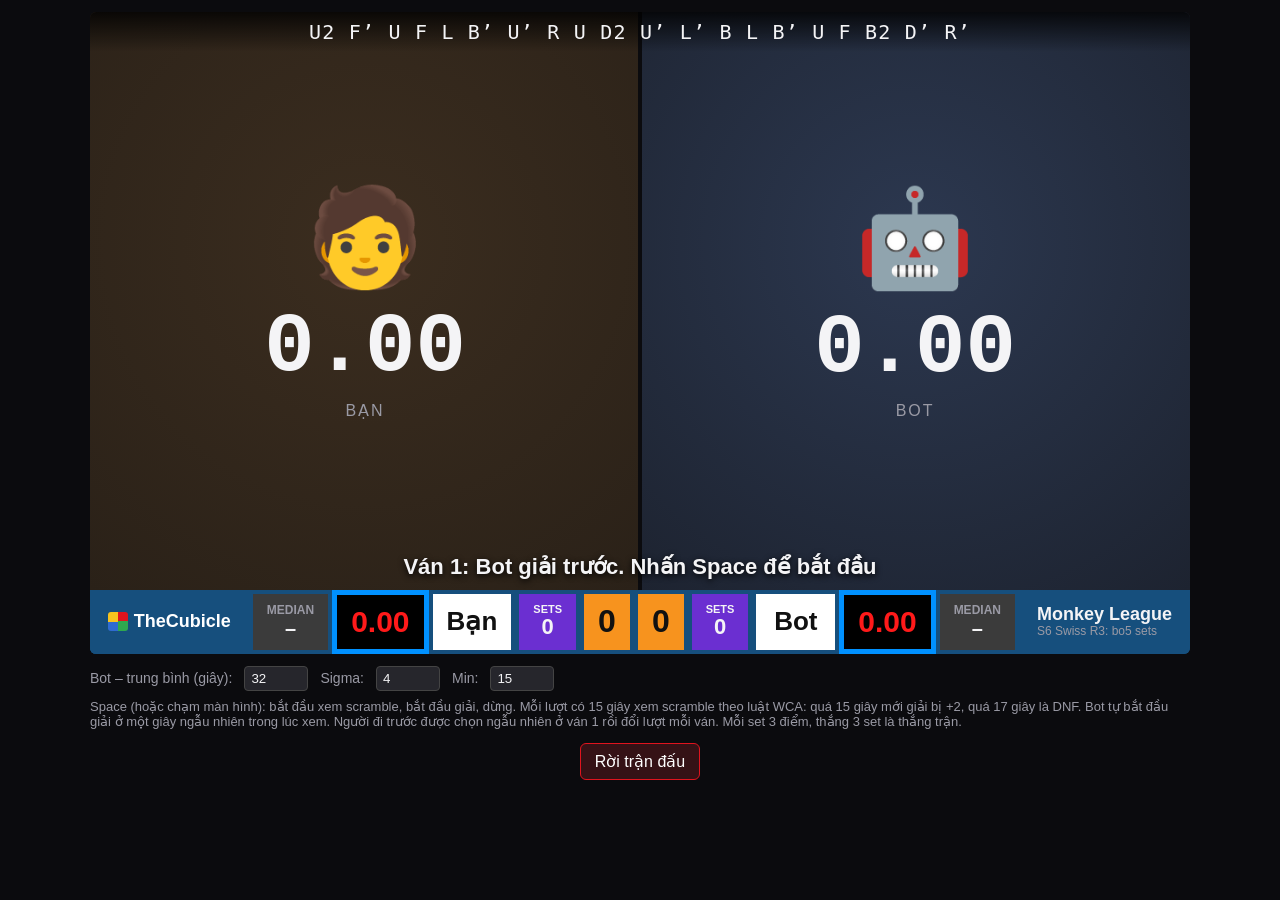
==== versusbot.html @ abfd4c19 "myRubik" ====
<!DOCTYPE html>
<html lang="vi">

<head>
  <meta charset="utf-8">
  <meta name="viewport" content="width=device-width, initial-scale=1, viewport-fit=cover">
  <title>Monkey League – Rubik vs Bot</title>
  <link rel="stylesheet" href="styles.css">
</head>

<body>
  <div class="wrap">
    <div class="stage" id="stage">
      <div class="side p">
        <div class="avatar">🧑</div>
        <div class="big" id="bigP">0.00</div>
        <div class="tag" id="tagP">Bạn</div>
      </div>
      <div class="side b">
        <div class="avatar">🤖</div>
        <div class="big" id="bigB">0.00</div>
        <div class="tag" id="tagB">Bot</div>
      </div>
      <div class="divider"></div>
      <div class="scramble" id="scr"></div>
      <div class="msg" id="msg"></div>
    </div>
    <div class="bar">
      <div class="logo"><i></i>TheCubicle</div>
      <div class="med">MEDIAN<b id="medP">–</b></div>
      <div class="time" id="timeP">0.00</div>
      <div class="name">Bạn</div>
      <div class="sets">SETS<b id="setP">0</b></div>
      <div class="pts" id="ptsP">0</div>
      <div class="pts" id="ptsB">0</div>
      <div class="sets">SETS<b id="setB">0</b></div>
      <div class="name">Bot</div>
      <div class="time" id="timeB">0.00</div>
      <div class="med">MEDIAN<b id="medB">–</b></div>
      <div class="info">Monkey League<small>S6 Swiss R3: bo5 sets</small></div>
    </div>
    <div class="cfg">
      Bot – trung bình (giây): <input id="mean" type="number" value="32" min="5" step="0.5">
      Sigma: <input id="sigma" type="number" value="4" min="0.5" step="0.5">
      Min: <input id="min" type="number" value="15" min="5" step="0.5">
    </div>
    <div class="hint">Space (hoặc chạm màn hình): bắt đầu xem scramble, bắt đầu giải, dừng. Mỗi lượt có 15 giây xem
      scramble theo luật WCA: quá 15 giây mới giải bị +2, quá 17 giây là DNF. Bot tự bắt đầu giải ở một giây ngẫu nhiên
      trong lúc xem. Người đi trước được chọn ngẫu nhiên ở ván 1 rồi đổi lượt mỗi ván. Mỗi set 3 điểm, thắng 3 set là
      thắng trận.</div>
    <div class="leave-match">
      <button class="leave-button" id="leaveMatch" type="button">Rời trận đấu</button>
    </div>
  </div>

  <script src="script.js"></script>
</body>

</html>
---- styles.css ----
:root {
  color-scheme: dark;
  --bg: #0b0b0e;
  --panel1: #2a2118;
  --panel2: #1d2330;
  --red: #e0141e;
  --purple: #6b2fd1;
  --orange: #f7931e;
  --bar: #164f7d;
  --box: #26262c;
  --text: #f4f4f6;
  --muted: #9a9aa5;
  box-sizing: border-box;
  padding-top: env(safe-area-inset-top, 0px);
  padding-bottom: env(safe-area-inset-bottom, 0px);
}

html {
  scroll-padding-top: env(safe-area-inset-top, 0px)
}

* {
  box-sizing: border-box
}

body {
  margin: 0;
  background: var(--bg);
  color: var(--text);
  font-family: "Segoe UI", Roboto, Arial, sans-serif;
  display: flex;
  flex-direction: column;
  align-items: center;
  min-height: 100vh;
  padding: 12px
}

.wrap {
  width: 100%;
  max-width: 1100px
}

.stage {
  position: relative;
  display: grid;
  grid-template-columns: 1fr 1fr;
  aspect-ratio: 16/8.4;
  border-radius: 6px 6px 0 0;
  overflow: hidden;
  cursor: pointer;
  user-select: none
}

.side {
  display: flex;
  flex-direction: column;
  align-items: center;
  justify-content: center;
  gap: 6px
}

.side.p {
  background: radial-gradient(circle at 50% 40%, #3b2d1f, var(--panel1))
}

.side.b {
  background: radial-gradient(circle at 50% 40%, #2c3850, var(--panel2))
}

.avatar {
  font-size: clamp(40px, 9vw, 96px)
}

.big {
  font-family: Consolas, "Courier New", monospace;
  font-weight: 700;
  font-size: clamp(32px, 8vw, 84px)
}

.tag {
  color: var(--muted);
  font-size: clamp(11px, 1.6vw, 16px);
  letter-spacing: .12em;
  text-transform: uppercase
}

.divider {
  position: absolute;
  left: 50%;
  top: 0;
  bottom: 0;
  width: 4px;
  background: var(--bg);
  transform: translateX(-50%)
}

.scramble {
  position: absolute;
  top: 0;
  left: 0;
  right: 0;
  padding: 8px 14px;
  text-align: center;
  background: linear-gradient(#000c, #0000);
  font-family: Consolas, monospace;
  font-size: clamp(11px, 2vw, 20px);
  letter-spacing: .06em
}

.msg {
  position: absolute;
  left: 0;
  right: 0;
  bottom: 10px;
  text-align: center;
  font-weight: 700;
  font-size: clamp(13px, 2.2vw, 22px);
  text-shadow: 0 2px 6px #000
}

.bar {
  display: flex;
  align-items: stretch;
  height: clamp(44px, 7vw, 64px);
  background: var(--bar);
  border-radius: 0 0 6px 6px;
  overflow: hidden;
  font-weight: 700
}

.bar>div {
  display: flex;
  align-items: center;
  justify-content: center;
  padding: 0 clamp(6px, 1.2vw, 14px);
  border: 4px solid #164f7d
}

.logo {
  background: #164f7d;
  color: #ffffff;
  font-size: clamp(11px, 1.8vw, 18px);
  gap: 6px
}

.logo i {
  width: 1.1em;
  height: 1.1em;
  background: conic-gradient(#e0141e 0 25%, #2fa84f 0 50%, #2f6bd1 0 75%, #f7c31e 0);
  border-radius: 3px
}

.med {
  flex-direction: column;
  background: #3b3b3b;
  font-size: clamp(9px, 1.2vw, 12px);
  color: var(--muted);
  line-height: 1.1
}

.med b {
  color: var(--text);
  font-size: clamp(13px, 2vw, 20px)
}

.time {
  background: #000;
  color: #ff1a1a;
  font-size: clamp(16px, 3vw, 30px);
  min-width: clamp(52px, 8vw, 68px);
  padding: 0 clamp(2px, 0.5vw, 6px);
  border: 5px solid rgb(0, 145, 255) !important;
}

.name {
  background: #fff;
  color: #111;
  flex: 1;
  font-size: clamp(14px, 2.4vw, 26px)
}

.sets {
  background: var(--purple);
  flex-direction: column;
  font-size: clamp(8px, 1.1vw, 11px);
  line-height: 1.1
}

.sets b {
  font-size: clamp(14px, 2.2vw, 22px)
}

.pts {
  background: var(--orange);
  color: #111;
  font-size: clamp(18px, 3.2vw, 32px);
  min-width: clamp(30px, 4.5vw, 50px)
}

.info {
  flex-direction: column;
  align-items: flex-start !important;
  font-size: clamp(11px, 1.8vw, 18px);
  line-height: 1.15;
  text-align: left;
  min-width: clamp(90px, 16vw, 170px)
}

.info small {
  font-weight: 400;
  color: var(--muted);
  font-size: clamp(8px, 1.2vw, 12px)
}

.cfg {
  margin-top: 12px;
  display: flex;
  flex-wrap: wrap;
  gap: 12px;
  align-items: center;
  color: var(--muted);
  font-size: 14px
}

.cfg input {
  width: 64px;
  background: var(--box);
  color: var(--text);
  border: 1px solid #444;
  border-radius: 4px;
  padding: 4px 6px
}

.hint {
  margin-top: 8px;
  color: var(--muted);
  font-size: 13px
}

.leave-match {
  display: flex;
  justify-content: center;
  margin-top: 14px
}

.leave-button {
  border: 1px solid #e0141e;
  border-radius: 6px;
  padding: 8px 14px;
  background: #351216;
  color: #fff;
  font: inherit;
  cursor: pointer
}

.leave-button:hover {
  background: #57171d
}
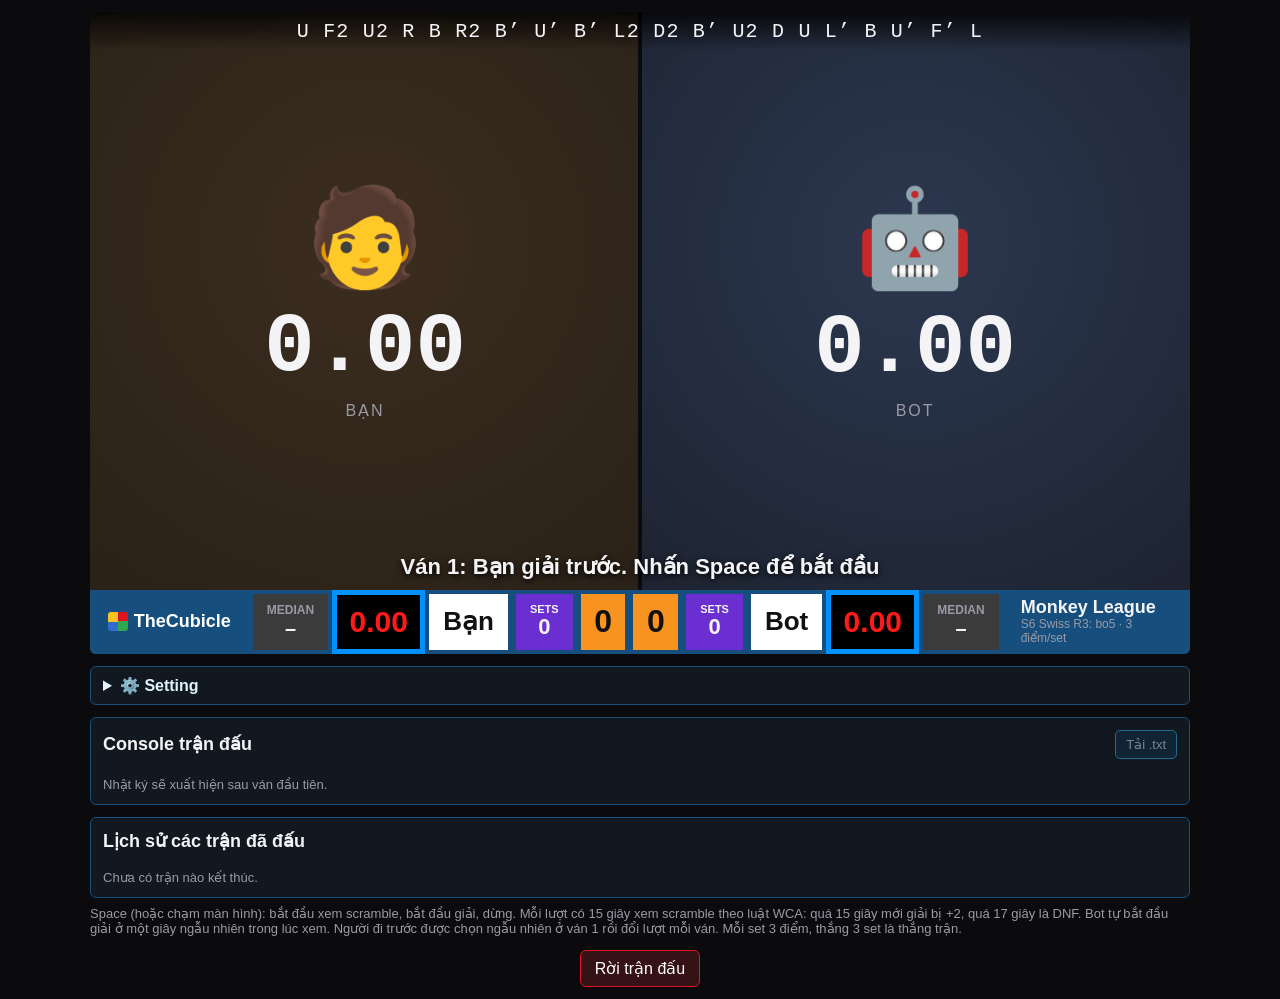
==== commit c58476f3: "myRubik" ====
--- a/versusbot.html
+++ b/versusbot.html
@@ -27,23 +27,51 @@
     </div>
     <div class="bar">
       <div class="logo"><i></i>TheCubicle</div>
-      <div class="med">MEDIAN<b id="medP">–</b></div>
+      <div class="med" id="medCellP">MEDIAN<b id="medP">–</b></div>
       <div class="time" id="timeP">0.00</div>
       <div class="name">Bạn</div>
-      <div class="sets">SETS<b id="setP">0</b></div>
+      <div class="sets" id="setsCellP">SETS<b id="setP">0</b></div>
       <div class="pts" id="ptsP">0</div>
       <div class="pts" id="ptsB">0</div>
-      <div class="sets">SETS<b id="setB">0</b></div>
+      <div class="sets" id="setsCellB">SETS<b id="setB">0</b></div>
       <div class="name">Bot</div>
       <div class="time" id="timeB">0.00</div>
-      <div class="med">MEDIAN<b id="medB">–</b></div>
-      <div class="info">Monkey League<small>S6 Swiss R3: bo5 sets</small></div>
+      <div class="med" id="medCellB">MEDIAN<b id="medB">–</b></div>
+      <div class="info">Monkey League<small id="matchFormat">S6 Swiss R3: bo5 sets</small></div>
     </div>
-    <div class="cfg">
-      Bot – trung bình (giây): <input id="mean" type="number" value="32" min="5" step="0.5">
-      Sigma: <input id="sigma" type="number" value="4" min="0.5" step="0.5">
-      Min: <input id="min" type="number" value="15" min="5" step="0.5">
-    </div>
+    <details class="settings">
+      <summary>⚙️ Setting</summary>
+      <div class="settings-content">
+        <div class="cfg">
+          <label for="mean">Bot – trung bình (giây):</label>
+          <input id="mean" type="number" value="32" min="5" step="0.5">
+          <label for="sigma">Sigma:</label>
+          <input id="sigma" type="number" value="4" min="0.5" step="0.5">
+          <label for="min">Min:</label>
+          <input id="min" type="number" value="15" min="5" step="0.5">
+          <label for="pointsToWin">Điểm để thắng một set:</label>
+          <input id="pointsToWin" type="number" value="3" min="1" step="1">
+          <label for="setsToWin">Sets để thắng trận:</label>
+          <input id="setsToWin" type="number" value="3" min="1" step="1">
+        </div>
+        <p class="settings-note" id="settingsNote">Luật mới áp dụng từ trận tiếp theo.</p>
+        <p class="settings-error" id="settingsError" role="status" hidden></p>
+      </div>
+    </details>
+    <section class="match-console" aria-labelledby="matchConsoleHeading">
+      <div class="panel-heading">
+        <h2 id="matchConsoleHeading">Console trận đấu</h2>
+        <button class="console-download" id="downloadLog" type="button" disabled>Tải .txt</button>
+      </div>
+      <pre class="match-log" id="matchLog" aria-live="polite"></pre>
+      <p class="log-empty" id="logEmpty">Nhật ký sẽ xuất hiện sau ván đầu tiên.</p>
+    </section>
+    <section class="match-history" aria-labelledby="matchHistoryHeading">
+      <h2 id="matchHistoryHeading">Lịch sử các trận đã đấu</h2>
+      <ol class="match-history-list" id="matchHistoryList"></ol>
+      <p class="history-empty" id="historyEmpty">Chưa có trận nào kết thúc.</p>
+      <p class="history-error" id="historyError" role="status" hidden></p>
+    </section>
     <div class="hint">Space (hoặc chạm màn hình): bắt đầu xem scramble, bắt đầu giải, dừng. Mỗi lượt có 15 giây xem
       scramble theo luật WCA: quá 15 giây mới giải bị +2, quá 17 giây là DNF. Bot tự bắt đầu giải ở một giây ngẫu nhiên
       trong lúc xem. Người đi trước được chọn ngẫu nhiên ở ván 1 rồi đổi lượt mỗi ván. Mỗi set 3 điểm, thắng 3 set là
@@ -52,6 +80,14 @@
       <button class="leave-button" id="leaveMatch" type="button">Rời trận đấu</button>
     </div>
   </div>
+  <div class="orientation-notice" id="orientationNotice" hidden>
+    <div class="orientation-card">
+      <div class="orientation-icon" aria-hidden="true">↻</div>
+      <h1>Hãy xoay điện thoại nằm ngang</h1>
+      <p id="orientationStatus">Monkey League cần màn hình ngang để hiển thị đầy đủ.</p>
+      <button id="enableLandscape" type="button">Thử khóa màn hình ngang</button>
+    </div>
+  </div>
 
   <script src="script.js"></script>
 </body>
--- a/styles.css
+++ b/styles.css
@@ -212,8 +212,127 @@
   font-size: clamp(8px, 1.2vw, 12px)
 }
 
+.match-console,
+.match-history {
+  margin-top: 12px;
+  padding: 12px;
+  border: 1px solid #164f7d;
+  border-radius: 6px;
+  background: #111820
+}
+
+.panel-heading {
+  display: flex;
+  align-items: center;
+  justify-content: space-between;
+  gap: 12px
+}
+
+.panel-heading h2,
+.match-history h2 {
+  margin: 0;
+  font-size: clamp(14px, 2vw, 18px)
+}
+
+.console-download {
+  border: 1px solid #38bdf8;
+  border-radius: 5px;
+  padding: 6px 10px;
+  background: #123047;
+  color: #e0f2fe;
+  font: inherit;
+  font-size: 13px;
+  cursor: pointer
+}
+
+.console-download:disabled {
+  cursor: not-allowed;
+  opacity: .5
+}
+
+.match-log {
+  max-height: 300px;
+  overflow: auto;
+  margin: 10px 0 0;
+  color: #e5e7eb;
+  font: 13px/1.6 Consolas, "Courier New", monospace;
+  white-space: pre-wrap;
+  overflow-wrap: anywhere
+}
+
+.log-empty,
+.history-empty,
+.history-error {
+  margin: 8px 0 0;
+  color: var(--muted);
+  font-size: 13px
+}
+
+.history-error {
+  color: #fca5a5
+}
+
+.match-history-list {
+  display: grid;
+  gap: 7px;
+  margin: 10px 0 0;
+  padding: 0;
+  list-style: none
+}
+
+.match-history-item {
+  display: grid;
+  grid-template-columns: auto minmax(0, 1fr) auto;
+  gap: 8px 14px;
+  align-items: baseline;
+  padding: 8px 0;
+  border-top: 1px solid #29313d;
+  font-size: 13px
+}
+
+.match-history-number {
+  color: #d1d5db;
+  white-space: nowrap
+}
+
+.match-history-score {
+  color: #c084fc;
+  font-weight: 700;
+  white-space: nowrap
+}
+
+.match-history-medians {
+  grid-column: 2;
+  color: #a7afbd
+}
+
+.match-history-date {
+  grid-column: 3;
+  grid-row: 1 / span 2;
+  color: #fff;
+  white-space: nowrap
+}
+
+.settings {
+  margin-top: 12px;
+  border: 1px solid #164f7d;
+  border-radius: 6px;
+  background: #111820
+}
+
+.settings summary {
+  padding: 9px 12px;
+  color: #e0f2fe;
+  font-weight: 700;
+  cursor: pointer;
+  user-select: none
+}
+
+.settings-content {
+  padding: 0 12px 10px
+}
+
 .cfg {
-  margin-top: 12px;
   display: flex;
   flex-wrap: wrap;
   gap: 12px;
@@ -229,6 +348,17 @@
   border: 1px solid #444;
   border-radius: 4px;
   padding: 4px 6px
+}
+
+.settings-note,
+.settings-error {
+  margin: 8px 0 0;
+  color: var(--muted);
+  font-size: 12px
+}
+
+.settings-error {
+  color: #fca5a5
 }
 
 .hint {
@@ -255,4 +385,178 @@
 
 .leave-button:hover {
   background: #57171d
+}
+
+.orientation-notice {
+  display: none
+}
+
+.orientation-card {
+  width: min(100%, 360px);
+  padding: 24px;
+  border: 1px solid #38bdf8;
+  border-radius: 12px;
+  background: #111820;
+  text-align: center
+}
+
+.orientation-icon {
+  color: #7dd3fc;
+  font-size: 40px
+}
+
+.orientation-card h1 {
+  margin: 8px 0;
+  font-size: 21px
+}
+
+.orientation-card p {
+  color: var(--muted);
+  font-size: 14px;
+  line-height: 1.5
+}
+
+.orientation-card button {
+  border: 1px solid #38bdf8;
+  border-radius: 6px;
+  padding: 9px 12px;
+  background: #123047;
+  color: #e0f2fe;
+  font: inherit;
+  cursor: pointer
+}
+
+[hidden] {
+  display: none !important
+}
+
+@media (orientation: portrait) and (max-width: 900px) {
+  .orientation-notice:not([hidden]) {
+    position: fixed;
+    z-index: 10;
+    inset: 0;
+    display: flex;
+    align-items: center;
+    justify-content: center;
+    padding: 20px;
+    background: rgb(8 11 16 / 96%)
+  }
+}
+
+@media (max-width: 600px) {
+  .match-history-item {
+    grid-template-columns: 1fr auto;
+    gap: 5px 8px
+  }
+
+  .match-history-number {
+    grid-column: 1
+  }
+
+  .match-history-score {
+    grid-column: 2
+  }
+
+  .match-history-medians {
+    grid-column: 1 / -1
+  }
+
+  .match-history-date {
+    grid-column: 1 / -1;
+    grid-row: auto
+  }
+}
+
+@media (orientation: landscape) and (max-height: 520px) and (max-width: 1000px) {
+  body {
+    padding: 5px
+  }
+
+  .wrap {
+    display: flex;
+    max-width: none;
+    flex-direction: column
+  }
+
+  .bar {
+    order: -1;
+    display: grid;
+    grid-template-columns: repeat(6, minmax(0, 1fr));
+    width: min(100%, 620px);
+    height: auto;
+    align-self: center;
+    margin-bottom: 5px;
+    border-radius: 6px
+  }
+
+  .bar>div {
+    min-width: 0;
+    padding: 2px;
+    border-width: 1px
+  }
+
+  .bar .logo,
+  .bar .name,
+  .bar .time,
+  .bar .info {
+    display: none
+  }
+
+  #medCellP { order: 1 }
+  #setsCellP { order: 2 }
+  #ptsP { order: 3 }
+  #ptsB { order: 4 }
+  #setsCellB { order: 5 }
+  #medCellB { order: 6 }
+
+  .bar .med {
+    font-size: clamp(7px, 1.4vw, 10px)
+  }
+
+  .bar .med b,
+  .bar .sets b {
+    font-size: clamp(10px, 2.4vw, 15px)
+  }
+
+  .bar .sets {
+    font-size: clamp(7px, 1.3vw, 9px)
+  }
+
+  .bar .pts {
+    min-width: 0;
+    font-size: clamp(13px, 3vw, 20px)
+  }
+
+  .stage {
+    order: 0;
+    height: clamp(155px, 55vh, 230px);
+    aspect-ratio: auto;
+    border-radius: 6px
+  }
+
+  .side {
+    gap: 3px
+  }
+
+  .avatar {
+    font-size: clamp(28px, 6vw, 48px)
+  }
+
+  .big {
+    font-size: clamp(40px, 13vh, 64px)
+  }
+
+  .tag {
+    font-size: clamp(9px, 2.5vh, 12px)
+  }
+
+  .scramble {
+    padding: 5px 8px;
+    font-size: clamp(10px, 1.7vw, 14px)
+  }
+
+  .msg {
+    bottom: 6px;
+    font-size: clamp(11px, 2vw, 15px)
+  }
 }
